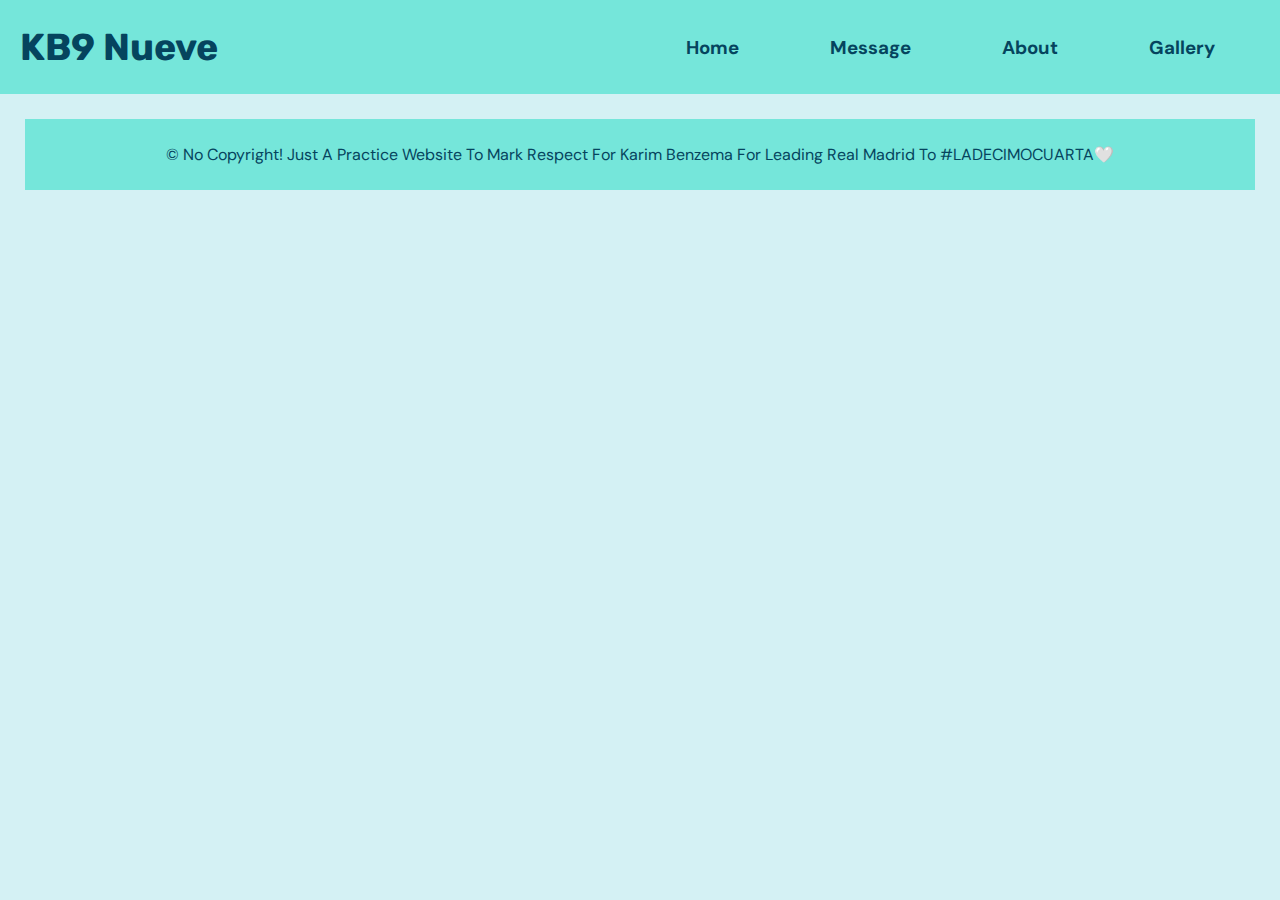
==== gallery.html @ 84370b72 "Completed Phase 1 => Home Page" ====
<!DOCTYPE html>
<html>
    <head>
        <meta charset="utf-8">
        <title>KB9 Fan Page Website</title>
        <link rel="stylesheet" href="styles.css">
        <link rel="preconnect" href="https://fonts.googleapis.com">
        <link rel="preconnect" href="https://fonts.gstatic.com" crossorigin>
        <link href="https://fonts.googleapis.com/css2?family=DM+Sans:wght@400;500;700&display=swap" rel="stylesheet">
        <link rel="preconnect" href="https://fonts.googleapis.com">
        <link rel="preconnect" href="https://fonts.gstatic.com" crossorigin>
        <link href="https://fonts.googleapis.com/css2?family=Rubik:wght@300;400;500;600;700;800;900&display=swap" rel="stylesheet">

    </head>
    <body>
        <!-- For Navigation Bar -->
        <nav class="navbar">
            <!-- For Logo -->
            <div class="logo-part">
                <h2><a href="index.html">KB9 Nueve</a></h2>
            </div>

            <!-- For Navigation Menu -->
            <div class="nav-menu">
                <h3 class="home"><a href="index.html">Home</a></h3>
                <h3 class="msg"><a href="message.html">Message</a></h3>
                <h3 class="about"><a href="about.html">About</a></h3>
                <h3 class="gallery"><a href="gallery.html">Gallery</a></h3>
            </div>
        </nav>

        <!-- For Footer -->
        <footer class="footer">
            <p>&copy; No Copyright! Just A Practice Website To Mark Respect For Karim Benzema For Leading Real Madrid To #LADECIMOCUARTA🤍</p>
        </footer>
    </body>
</html>
---- styles.css ----
/* Initialization */
*{
    box-sizing: border-box;
    padding: 0;
    margin: 0;
}
body{
    font-family: 'DM Sans', sans-serif;
    color: #05445e;
    background-color: #d4f1f4;
}

/* Navigation Bar Styling */
.navbar{
    display: grid;
    grid-template-columns: 1fr 1fr;
    padding: 25px 20px;
    /* border: 5px solid red; */
    margin-bottom: 5px;
    background-color: #75e6da;
}
.nav-menu{
    display: flex;
    justify-content: space-around;
    align-items: center;
}
.logo-part{
    font-family: 'Rubik', sans-serif;
    font-size: 25px;
}
.navbar a{
    text-decoration: none;
    /* color: #000; */
    color: #05445e;
}
.nav-menu a:hover{
    color: #189ab4;
    text-decoration: underline;
}

/* Image Part Styling // Styled both image and header in the same one */
.image-part, .header{
    display: flex;
    justify-content: center;
    align-items: center;
    margin: 50px 0;
    text-align: center;
}

/* Main Content Styling */
.main{
    padding: 25px 20px;
    background-color: #189ab4;
    margin: 0 auto;
    width: 75%;
    display: grid;
    grid-template: 1fr 1fr / 1fr 1fr;
}
.sub-content{
    margin: 5px 10px;
    text-align: justify;
}

.footer{
    /* display: flex; */
    text-align: center;
    padding: 25px 20px;
    background-color: #75e6da;
    margin: 25px;
}
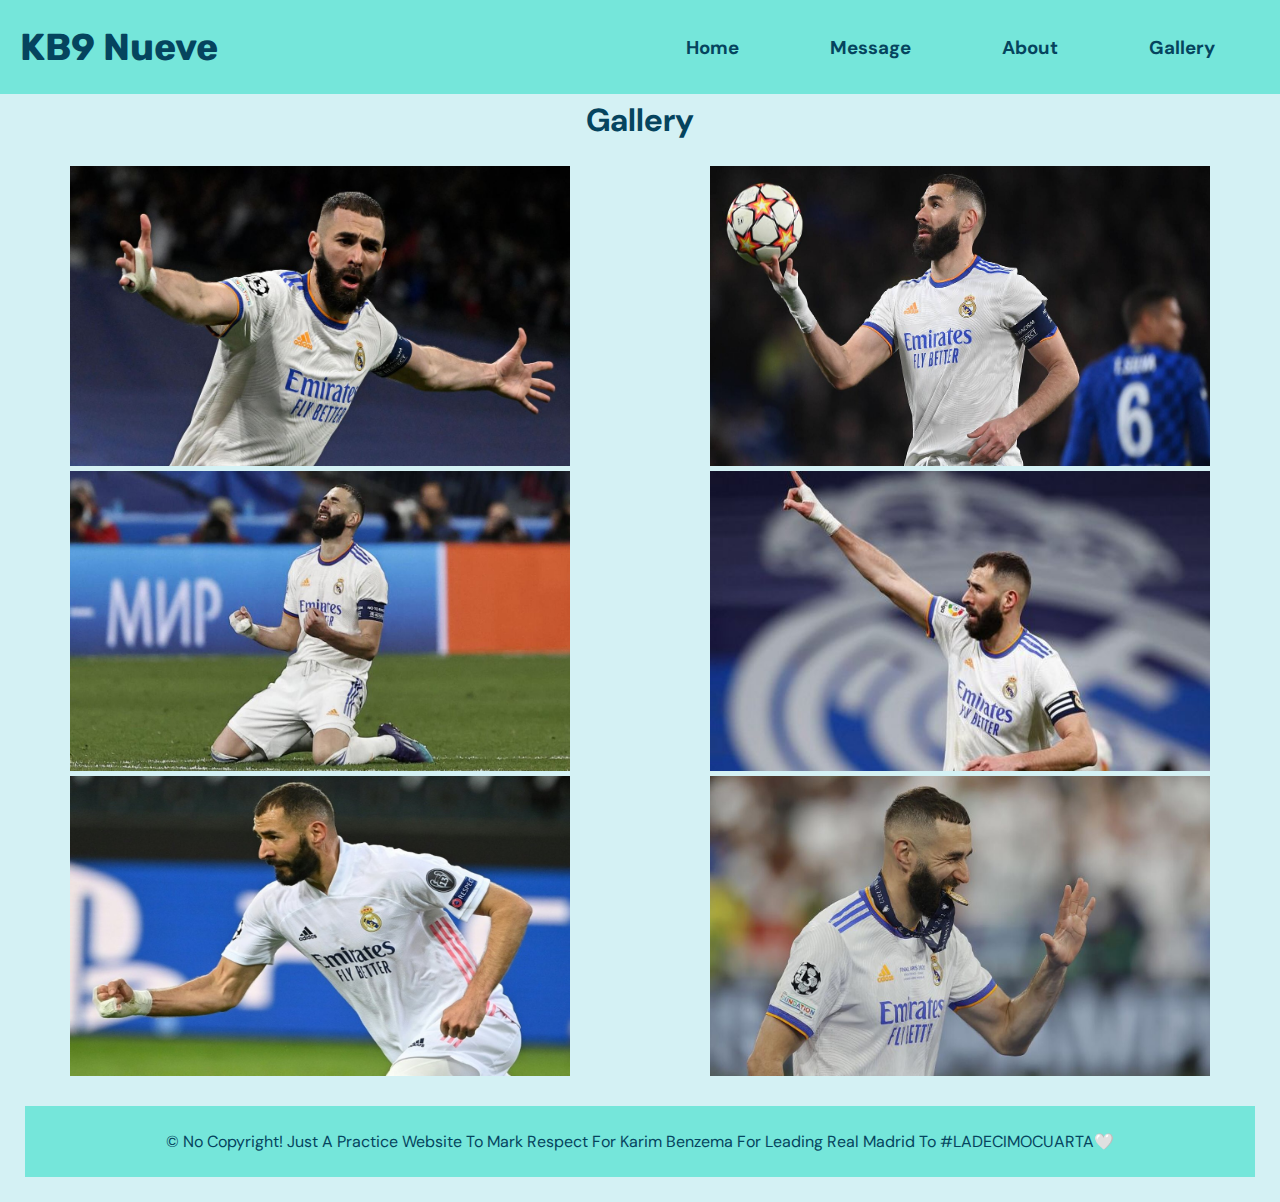
==== commit faade8d9: "Completed Intermediate HTML and CSS with Full Requirements" ====
--- a/gallery.html
+++ b/gallery.html
@@ -29,6 +29,33 @@
             </div>
         </nav>
 
+        <!-- Gallery Header -->
+        <header class="gallery-header">
+            <h1>Gallery</h1>
+        </header>
+
+        <!-- Image Grid -->
+        <div class="image-grid">
+            <div class="image-1">
+                <img src="images/gallery1.jpg" alt="" width="500px" height="300px">
+            </div>
+            <div class="image-2">
+                <img src="images/gallery2.jpg" alt="" width="500px" height="300px">
+            </div>
+            <div class="image-3">
+                <img src="images/gallery3.jpg" alt="" width="500px" height="300px">
+            </div>
+            <div class="image-4">
+                <img src="images/gallery4.jpg" alt="" width="500px" height="300px">
+            </div>
+            <div class="image-5">
+                <img src="images/gallery5.jpg" alt="" width="500px" height="300px">
+            </div>
+            <div class="image-6">
+                <img src="images/gallery6.jpg" alt="" width="500px" height="300px">
+            </div>
+        </div>
+
         <!-- For Footer -->
         <footer class="footer">
             <p>&copy; No Copyright! Just A Practice Website To Mark Respect For Karim Benzema For Leading Real Madrid To #LADECIMOCUARTA🤍</p>
--- a/styles.css
+++ b/styles.css
@@ -38,6 +38,8 @@
     text-decoration: underline;
 }
 
+
+/* Home Page Styling */
 /* Image Part Styling // Styled both image and header in the same one */
 .image-part, .header{
     display: flex;
@@ -68,3 +70,90 @@
     background-color: #75e6da;
     margin: 25px;
 }
+
+
+/* Message Page Styling */
+/* Form Styling */
+form{
+    width: 75%;
+    margin: 0 auto;
+}
+fieldset{
+    margin: 25px 0;
+    padding: 25px 20px;
+    background-color: #75e6da;
+}
+
+.fullName, .email, .message, .submit{
+    display: flex;
+    flex-direction: column;
+    margin: 15px 0;
+}
+
+input[type="text"], input[type="email"], button{
+    width: 100%;
+    height: 40px;
+    padding: 10px;
+    margin: 5px;
+    background-color: #d4f1f4;
+    border: none;
+    border-radius: 5px;
+}
+textarea{
+    margin: 5px;
+    background-color: #d4f1f4;
+    border-radius: 5px;
+    border: none;
+}
+
+button{
+    display: flex;
+    justify-content: center;
+    align-items: center;
+    background-color: #05445e;
+    color: #d4f1f4;
+}
+
+/* About Page Styling */
+.about-content{
+    width: 75%;
+    margin: 25px auto;
+}
+
+.about-content header{
+    text-align: center;
+}
+
+.about-content .about-main{
+    text-align: justify;
+}
+
+.links h2{
+    text-align: center;
+}
+
+.links .teams{
+    margin: 5px 15px;
+}
+
+.links .teams > li{
+    display: flex;
+    flex-direction: column;
+}
+
+
+/* Gallery Page Styling */
+.image-grid{
+    width: 100%;
+    margin: 25px auto;
+    display: flex;
+    flex-wrap: wrap;
+    justify-content: space-around;
+}
+
+.gallery-header{
+    display: flex;
+    justify-content: center;
+    align-items: center;
+    text-align: center;
+}
